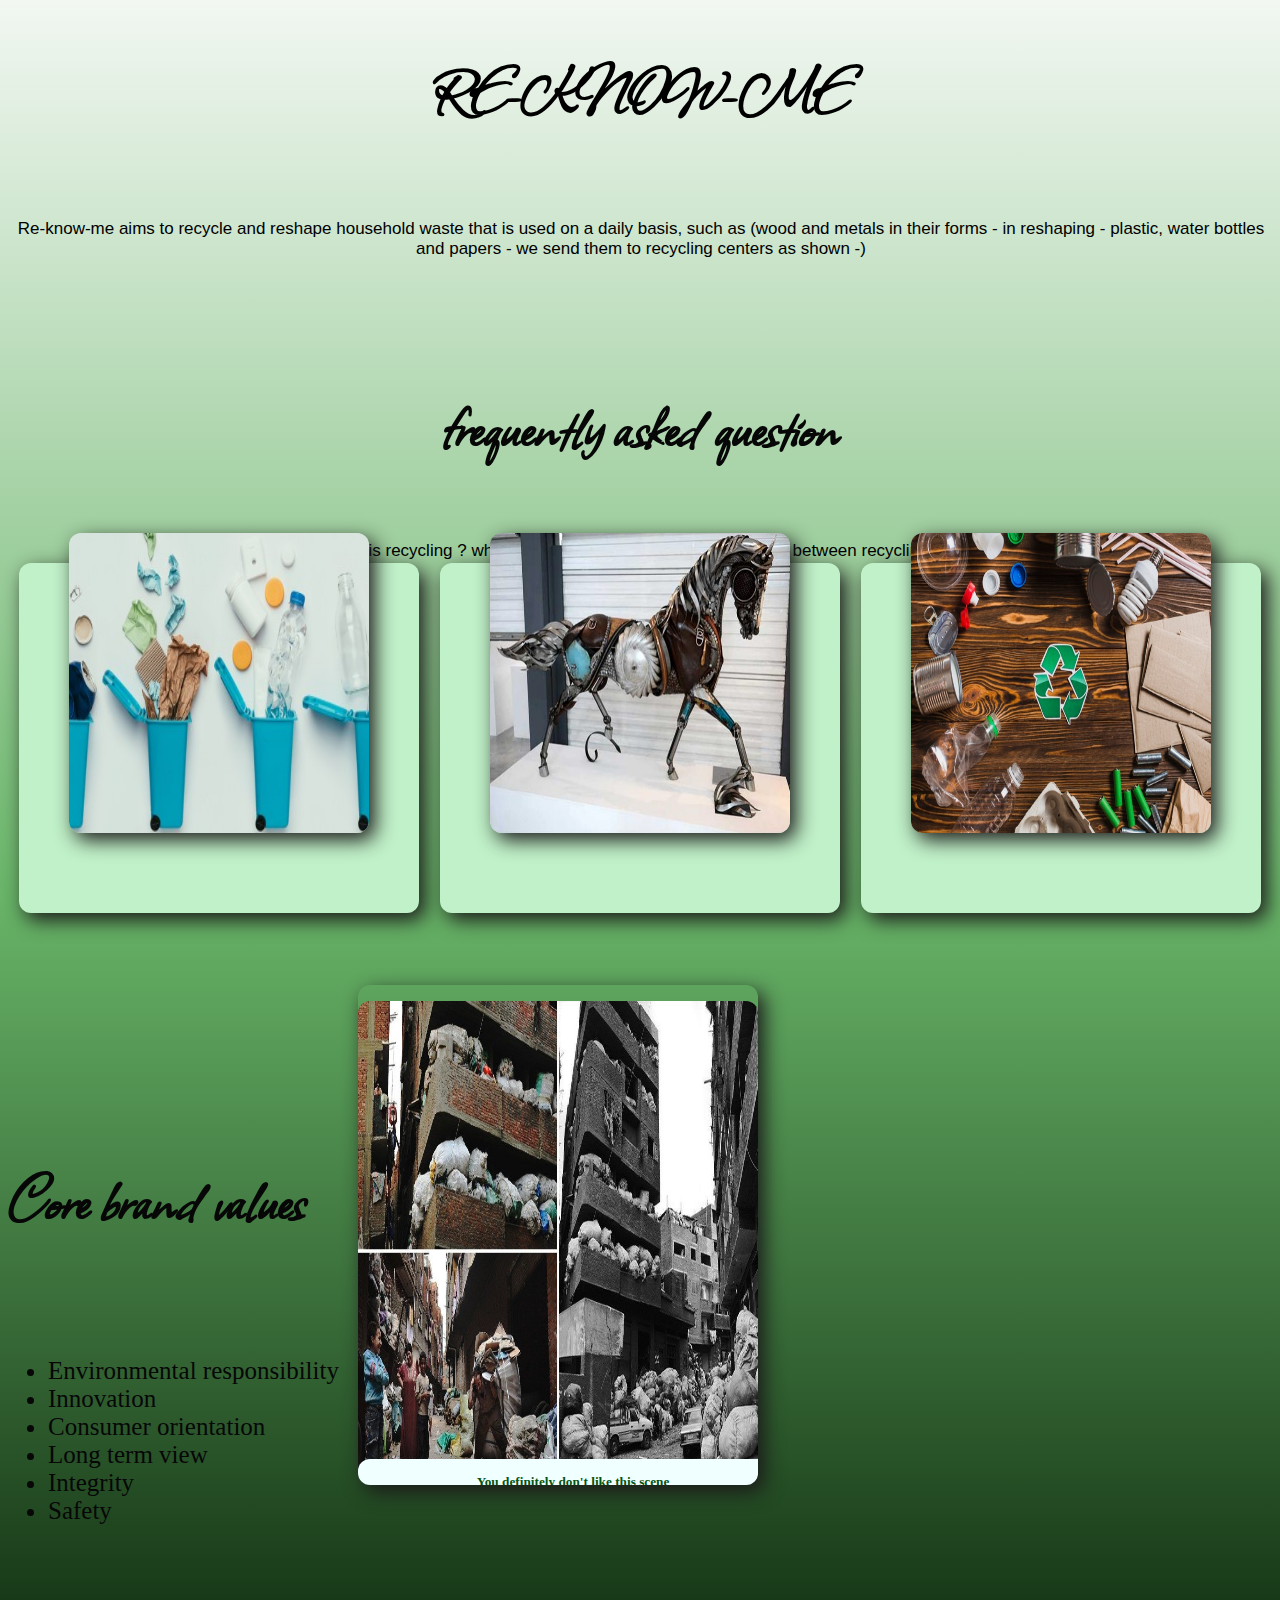
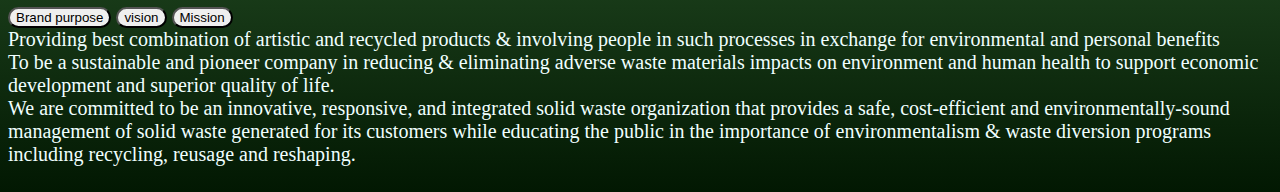
==== aboutus.html @ cbdabb2c "Add files via upload" ====
<!DOCTYPE html>
<html lang="en">

<head>
    <meta charset="UTF-8">
    <meta http-equiv="X-UA-Compatible" content="IE=edge">
    <meta name="viewport" content="width=device-width, initial-scale=1.0">
    <title>About-us</title>
    <link rel="stylesheet" href="css/bootstrap.min.css">
    <link rel="stylesheet" href="style.css">
    <script src="js/jquery-3.6.0.min.js"></script>
    <script src="js/popper.min.js"></script>
    <script src="js/bootstrap.min.js"></script>
    <link rel="preconnect" href="https://fonts.googleapis.com">
    <link rel="preconnect" href="https://fonts.gstatic.com" crossorigin>
    <link href="https://fonts.googleapis.com/css2?family=Allison&display=swap" rel="stylesheet">

</head>

<body>
    <h1>RE-KNOW-ME</h1>

    <br>

    <div class="div-two">
        <p class="par-one">Re-know-me aims to recycle and reshape household waste that is used on a daily basis, such as
            (wood and metals in their forms - in reshaping - plastic, water bottles and papers - we send them to
            recycling centers as shown -)

        </p>
        <br>
        <br>
        <h3>frequently asked question</h3>
        <p> First of all, what is recycling ? what is reshaping? And Is there difference between recycling and reusage?
        </p>


    </div>
    <div class="div-one">
        <section>
            <img src="images/اعادة-تدويرAR19102020-420x230.jpg" class="img-one" alt="recycle">
            <div class="container">
                <h2>what is recyling?</h1>
                    <p>It is the collection of used materials, then converting them into raw materials, and then
                        reproducing them to
                        become consumable materials again, and the concept of recycling can include anything old that
                        can be used
                        again,in other words, it is a process through which invalid materials are taken advantage of.
                        Which is
                        considered waste and introduced into new production and manufacturing processes</p>
            </div>
        </section>

        <section>
            <img src="images/Capture-2.PNG" class="img-one" alt="">
            <div class="container">
                <h2>what is reshaping?</h1>
                    <p> we will explain the definition of sculpting and shaping scrap is the use of tools and pieces of
                        scrap metal
                        and employing them according to the need for each piece in sculpting the statue or in making a
                        piece of art
                        and sticking the pieces next to each other by oxygen welding or copper welding, and the concept
                        of building
                        artwork differs from the concept of cutting and pasting should We respect the standards of
                        beauty and
                        creativity</p>
            </div>
        </section>

        <section>
            <img src="images/recycle.jpg" class="img-one" alt="">
            <div class="container">
                <h2>The difference between recycling and re usage</h1>
                    <p>Reuse is the process of taking old things you might be thinking of getting rid of and finding a
                        new use for
                        them.
                        Shape: does not change the original shape of the product <br> Recycling is the process of
                        collecting and
                        processing materials that would otherwise be disposed of as garbage and converting them into new
                        products
                        where recycling can benefit society and the environment.
                        Shape: A new product is created so the look of the product is changed</p>
            </div>
        </section>
    </div>
    <br><br><br><br>

    <div class="main">
        <div class="slider">
            <ul>
                <li>
                    <img src="images/222.jpg" alt="ruppish">
                    <h5>You definitely don't like this scene</h5>
                </li>
                <li>
                    <img src="images/download (12).jpg" alt="ruppish">
                    <h5>What if you knew that recycling reduces the rate of pollution?</h5>
                </li>
                <li>
                    <img src="images/1190144.jpg" alt="">
                    <h5>Did you expect this to be made of scrap?</h5>
                </li>
                <li>
                    <img src="images/241356603_691775231780841_3681970495656121915_n.jpg" alt="">
                    <h5>This is made from molten scrap</h5>
                </li>


            </ul>

        </div>
        <td>
            <div class="div-three">
                <form action="">
                    <h3>Core brand values</h3>
                    <br>
                    <ul class="ul-one">
                        <li>Environmental responsibility</li>
                        <li>Innovation</li>
                        <li>Consumer orientation</li>
                        <li>Long term view</li>
                        <li>Integrity</li>
                        <li>Safety</li>
                    </ul>
                </form>
            </div>
            <br>
            <br>
            <br>
    </div  >
    <div class="div-five  d-flex align-items-start">
        <div class="nav flex-column nav-pills me-3" id="v-pills-tab" role="tablist" aria-orientation="vertical">
            <button class="nav-link active" id="v-pills-Brand purpose-tab" data-bs-toggle="pill" data-bs-target="#v-pills-Brand purpose" type="button" role="tab" aria-controls="v-pills-Brand purpose" aria-selected="true">Brand purpose</button>
          <button class="nav-link " id="v-pills-vision-tab" data-bs-toggle="pill" data-bs-target="#v-pills-vision" type="button" role="tab" aria-controls="v-pills-vision" aria-selected="false">vision</button>
          
          <button class="nav-link" id="v-pills-Mission-tab" data-bs-toggle="pill" data-bs-target="#v-pills-Mission" type="button" role="tab" aria-controls="v-pills-Mission" aria-selected="false">Mission</button>
        </div>
        <div class="tab-content" id="v-pills-tabContent">
            <div class="tab-pane fade show active " id="v-pills-Brand purpose" role="tabpanel" aria-labelledby="v-pills-Brand purpose-tab">
                Providing best combination of artistic and recycled products & involving people in such processes in exchange for environmental and personal benefits</div>
          <div class="tab-pane fade " id="v-pills-vision" role="tabpanel" aria-labelledby="v-pills-vision-tab">To be a sustainable and pioneer company in reducing & eliminating adverse waste materials impacts on environment and human health to support economic development and superior quality of life.</div>
          
          <div class="tab-pane fade " id="v-pills-Mission" role="tabpanel" aria-labelledby="v-pills-Mission-tab">We are committed to be an innovative, responsive, and integrated solid waste organization that provides a safe, cost-efficient and environmentally-sound management of solid waste generated for its customers while educating the public in the importance of environmentalism & waste diversion programs including recycling, reusage and reshaping.</div>
          
          
        </div>
        </div>
    <br>

</body>

</html>
---- style.css ----
*{
    border-radius: 12px;
}
h1{
    font-family: 'Allison', cursive;
    text-align: center;
    font-style:initial;
    font-size: 70px;
    
}
.div-two{
    width: 100%;
    height: 60px;
    /* background-color: rgb(218, 240, 229);
    border: solid 2px; */
    text-align: center;
    padding: 1px;
}
h2{
    font-family: 'Allison', cursive; 
    font-size: 50px;
}
p{
    font-size: 17px;
    font-family: sans-serif;
}

body{
    background-image: linear-gradient(rgb(242, 247, 242),rgb(104, 180, 104),rgb(2, 24, 2));
    min-height: 1500px;
   
}

.div-one{
    display: flex;
    flex-wrap: wrap;
}
section{
    background-color: rgb(192, 241, 200);
    height: 350px;
    width: 400px;
    margin: 300px auto 0 auto;
    position: relative;
    transition: all 0.5s;
    box-shadow:rgb(27, 26, 26) 6px 7px 20px 0
}
 
section:hover{
    height: 550px;
}



.img-one{
    width: 300px;
    height: 300px;
    position: absolute;
    left: 50px;
    top: -30px;
    transition: all 0.5s;
    box-shadow:rgb(27, 26, 26) 6px 7px 20px 0
}
section:hover .img-one {
    top: -130px;
    border-radius: 50%;
    transform: rotate(720deg);
  }

  .container {
    position: absolute;
    bottom: 0;
    padding: 10px;
  
    text-align: center;
  
    opacity: 0;
  
    /* apparance of text */
    transition: all 0.4s;
  
    font-family: sans-serif;
  }
  
  section:hover .container {
    opacity: 1;
  }
  img{
      width: 400px;
       height: 500px;
  }
  .slider{
      height: 500px;
    width: 400px;
    margin-left: 350px ;
    overflow: hidden;
    box-shadow:rgb(27, 26, 26) 6px 7px 20px 0

}
.slider ul {
    list-style: none;
    width: 12000px;
    padding: 0;
    animation: sliding 10s ease-in-out infinite;
    position: relative;
}
.slider ul li{
    float: left;
    position: relative;
}

.slider h5{
    margin: 0;
    background-color: azure;
    padding: 15px;
    text-align: center;
    position: absolute;
    color: rgb(4, 83, 17);
    bottom: 0;
    width: 100% ;
}
.slider ul :hover{
    animation-play-state: paused;
}

@keyframes sliding{
    10%  {left: 0;}
    40% {left: -300px;}
    60% {left: -500px;}
    100% {left: -1200px;}

    
}
form {
    margin: -400px  100px   0px  0px;
    
}
h3{
    font-family: 'Allison', cursive;
    font-size: 70px;
    color: rgb(7, 7, 7);
}


.ul-one{
    font-size: 25px;
    color: rgb(7, 7, 7);
}


.div-five{
    font-family: 'Courgette', cursive;
    font-size: 20px;
    color: azure;
}
/* @media (max-width:500px){
    .slider{
       float: none;
       margin-left: 350px;
       display: flex;
       flex-wrap: wrap;
   }
} */
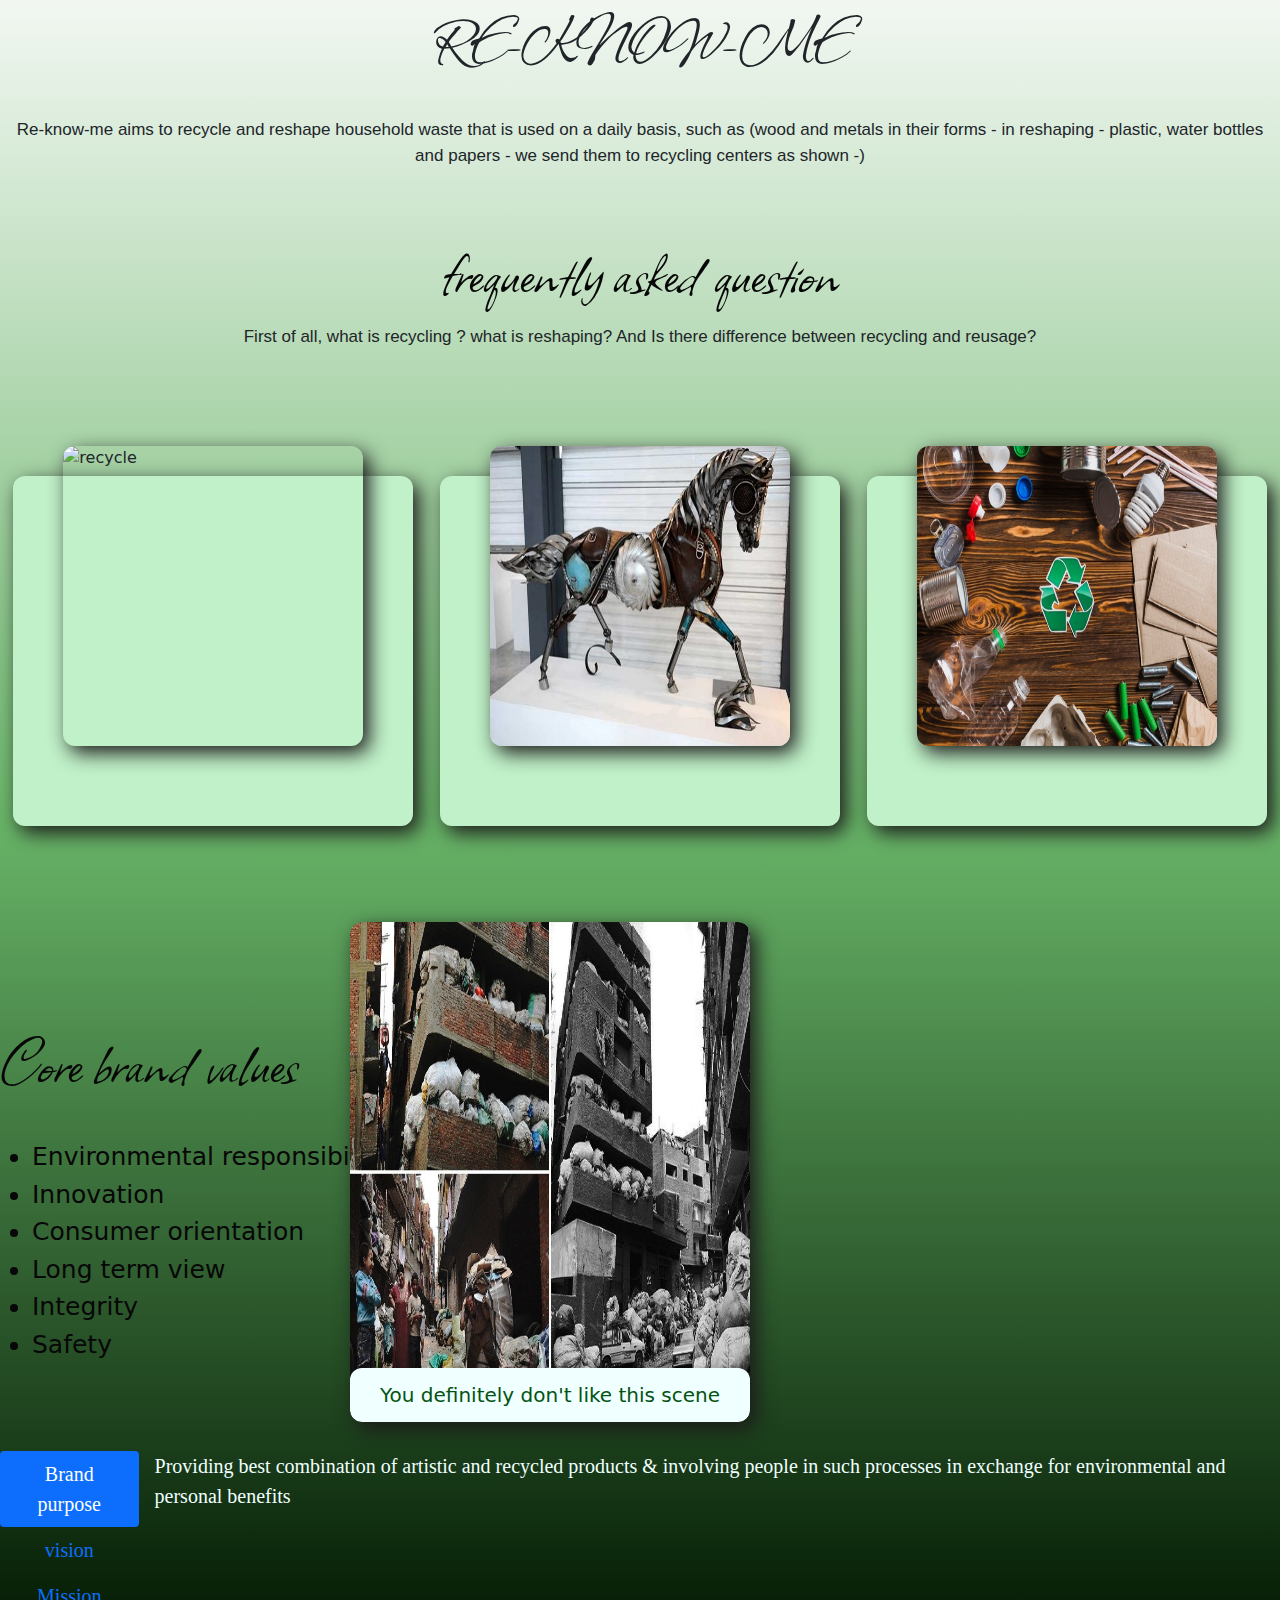
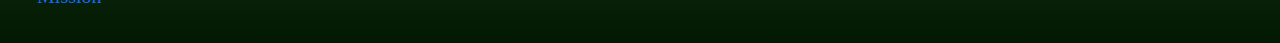
==== commit 0ec3cee0: "Update aboutus.html" ====
--- a/aboutus.html
+++ b/aboutus.html
@@ -38,7 +38,7 @@
     </div>
     <div class="div-one">
         <section>
-            <img src="images/اعادة-تدويرAR19102020-420x230.jpg" class="img-one" alt="recycle">
+            <img src="images/.jpg" class="img-one" alt="recycle">
             <div class="container">
                 <h2>what is recyling?</h1>
                     <p>It is the collection of used materials, then converting them into raw materials, and then
